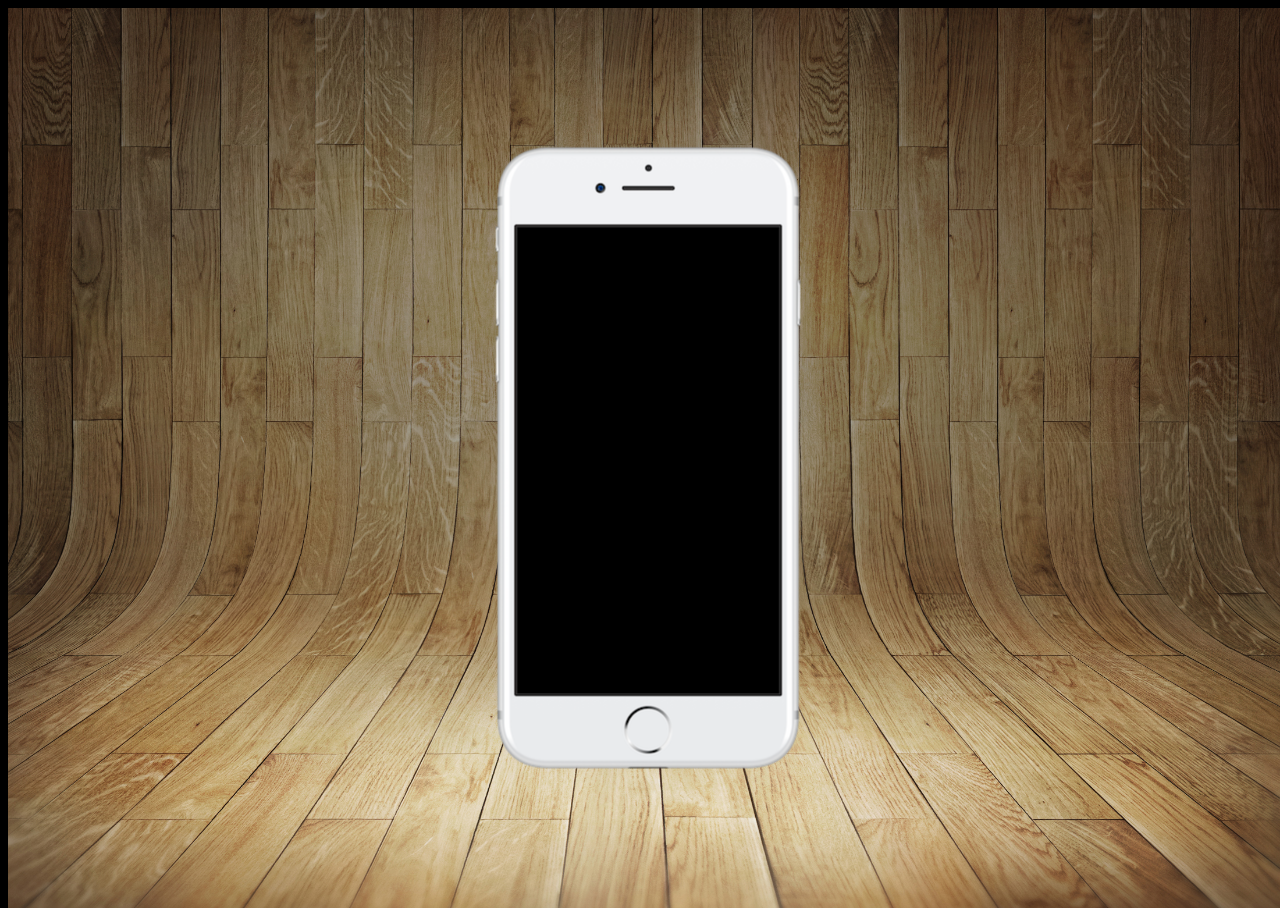
==== index.html @ adc4f03c "congifurações" ====
<!DOCTYPE html>
<html lang="pt-br">
<head>
    <meta charset="UTF-8">
    <meta http-equiv="X-UA-Compatible" content="IE=edge">
    <meta name="viewport" content="width=device-width, initial-scale=1.0">
    <title>Projeto Resdes Sociais</title>
    <link rel="shortcut icon" href="imagens/favicon.ico" type="image/x-icon">
    <link rel="stylesheet" href="estilo/estilo.css">
</head>
<body>
    <main>
        <section id="celular">


        </section>
        <section id="redes-sociais">



        </section>


    </main>
    
</body>
</html>
---- estilo/estilo.css ----
@charset "utf-8"
/*aplicações gerais no index*/
*{
    margin: 0px;
    padding: 0px;
    font-family: Arial, Helvetica, sans-serif;
}
/*configurações gerais no corpo e no html */
html, body{
    background-color: black;
    width: 100vw;
    height:100vh;
}
/*configurações no fundo do corpo
bk- imagem madeira
no-repeat - imagemnão repetir
top - center > centralizando a imagem
bk-attach> fixo(sem rolagem)
*/
body{
    background: url('../imagens/fundo-madeira.jpg')no-repeat top center;
    background-size: cover;
    background-attachment: fixed;
}
/*configurações da main
position relative> fica sobre o body
*/
main{
    position: relative;
    height: 100vh;
}
/*configurações do ID celular
position absolute> ficará sobre a main
top - left> configurações de posição
transform- translate> centralizando a imagem
bk> inserindo a imagem
no-repeat> sem repetição*/
section#celular{
    position: absolute;
    top: 50%;
    left: 50%;
    transform: translate(-50%, -50%);

    width: 311px;
    height: 627px;
    background: url('../imagens/frame-iphone.png') no-repeat;
}
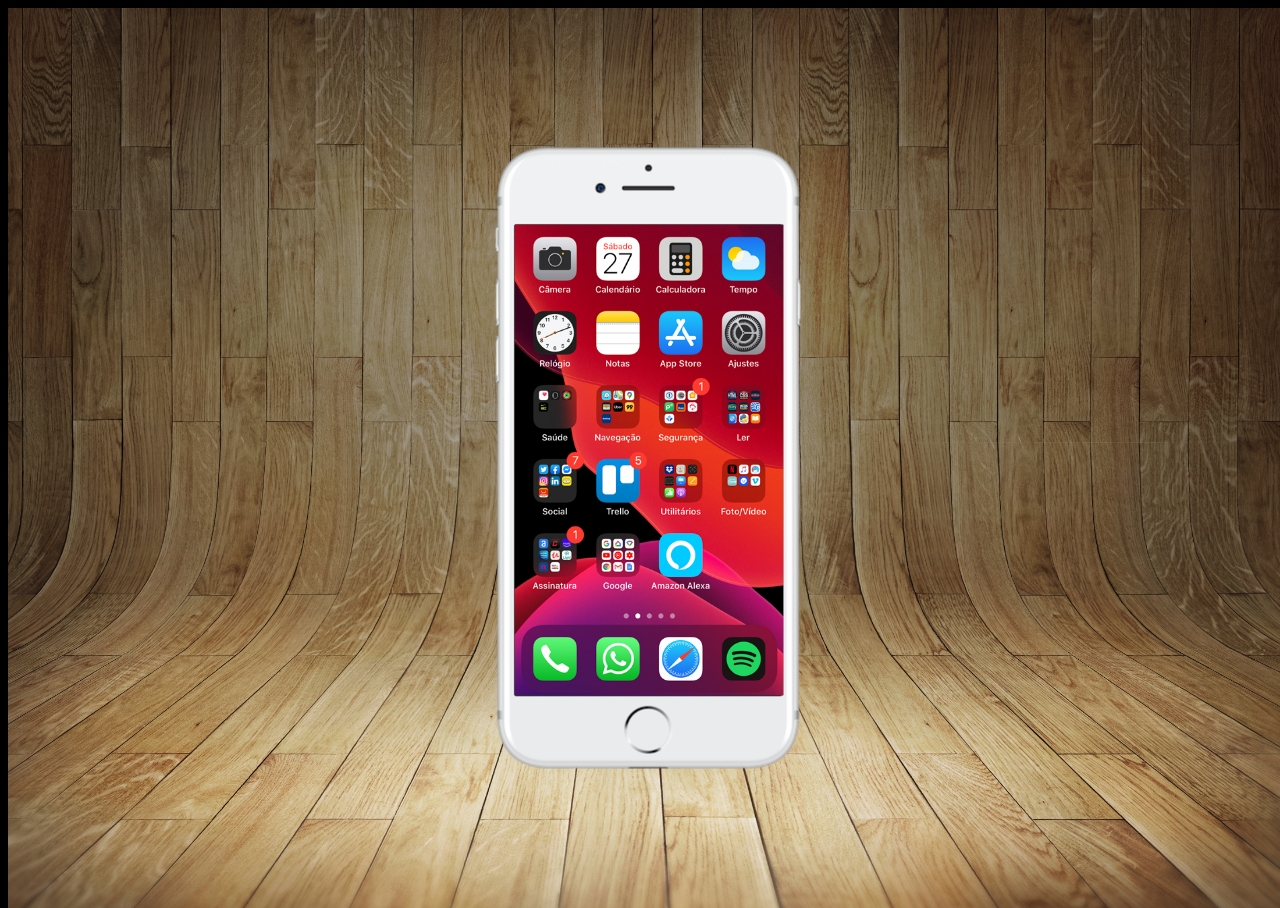
==== commit 9e3ee5c0: "criei tela home" ====
--- a/index.html
+++ b/index.html
@@ -11,6 +11,7 @@
 <body>
     <main>
         <section id="celular">
+            <iframe src="home.html" name="tela" id="tela" frameborder="0"></iframe>
 
 
         </section>
--- a/estilo/estilo.css
+++ b/estilo/estilo.css
@@ -45,3 +45,11 @@
     height: 627px;
     background: url('../imagens/frame-iphone.png') no-repeat;
 }
+iframe#tela{
+    position: relative;
+    top: 80px;
+    left: 22px;
+
+    width: 269px;
+    height: 471px;
+}
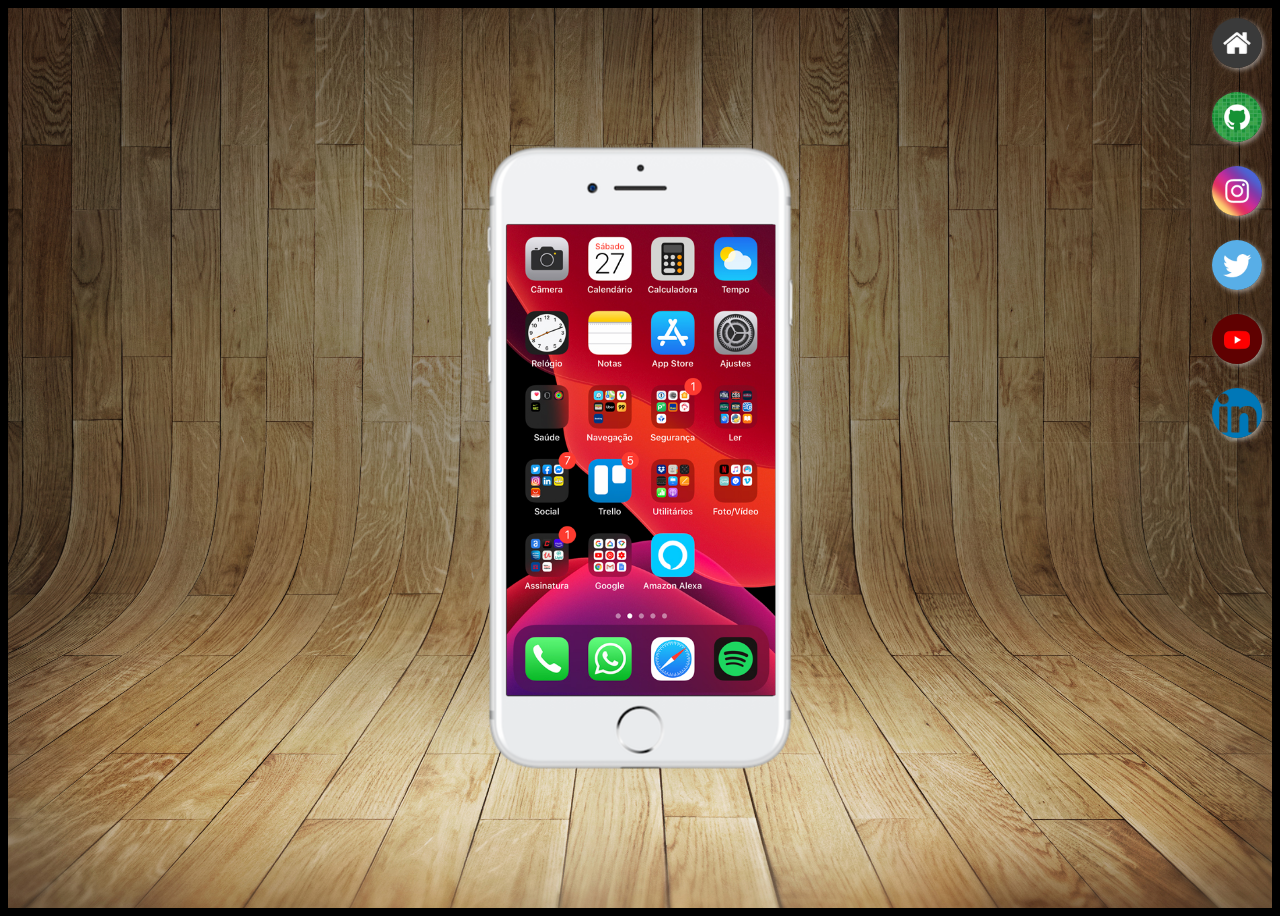
==== commit 0711772c: "botões" ====
--- a/index.html
+++ b/index.html
@@ -12,12 +12,15 @@
     <main>
         <section id="celular">
             <iframe src="home.html" name="tela" id="tela" frameborder="0"></iframe>
-
-
         </section>
+        
         <section id="redes-sociais">
-
-
+            <a href="#" target="tela"><img src="imagens/logo-home.jpg" alt="home"></a><br>
+            <a href="#" target="tela"><img src="imagens/logo-github.jpg" alt="Github"></a><br>
+            <a href="#" target="tela"><img src="imagens/logo-instagram.jpg" alt="Instagram"></a><br>
+            <a href="#" target="tela"><img src="imagens/logo-twitter.jpg" alt="Twitter"></a><br>
+            <a href="#" target="tela"><img src="imagens/logo-youtube.jpg" alt="Youtube"></a><br>
+            <a href="#" target="tela"><img src="imagens/linkdin-logo.png" alt="Linkdin"></a>
 
         </section>
 
--- a/estilo/estilo.css
+++ b/estilo/estilo.css
@@ -8,12 +8,12 @@
 /*configurações gerais no corpo e no html */
 html, body{
     background-color: black;
-    width: 100vw;
+    width: 99.5%
     height:100vh;
 }
 /*configurações no fundo do corpo
 bk- imagem madeira
-no-repeat - imagemnão repetir
+no-repeat - imagem não repetir
 top - center > centralizando a imagem
 bk-attach> fixo(sem rolagem)
 */
@@ -53,3 +53,22 @@
     width: 269px;
     height: 471px;
 }
+
+section#redes-sociais{
+    text-align: right;
+    
+}
+section#redes-sociais img{
+    width: 50px;
+    border-radius: 50%;
+    margin: 10px;
+    box-shadow:2px 2px 5px rgba(255, 255, 255, 0.486) ;
+    box-sizing: border-box;
+}
+
+section#redes-sociais img:hover{
+    border: 2px solid rgba(255, 255, 255, 0.726);
+    transform: translate(-4px, -4px);
+    transition: .3s;
+    box-shadow: 5px 5px 10px rgba(255, 255, 255, 0.308);
+}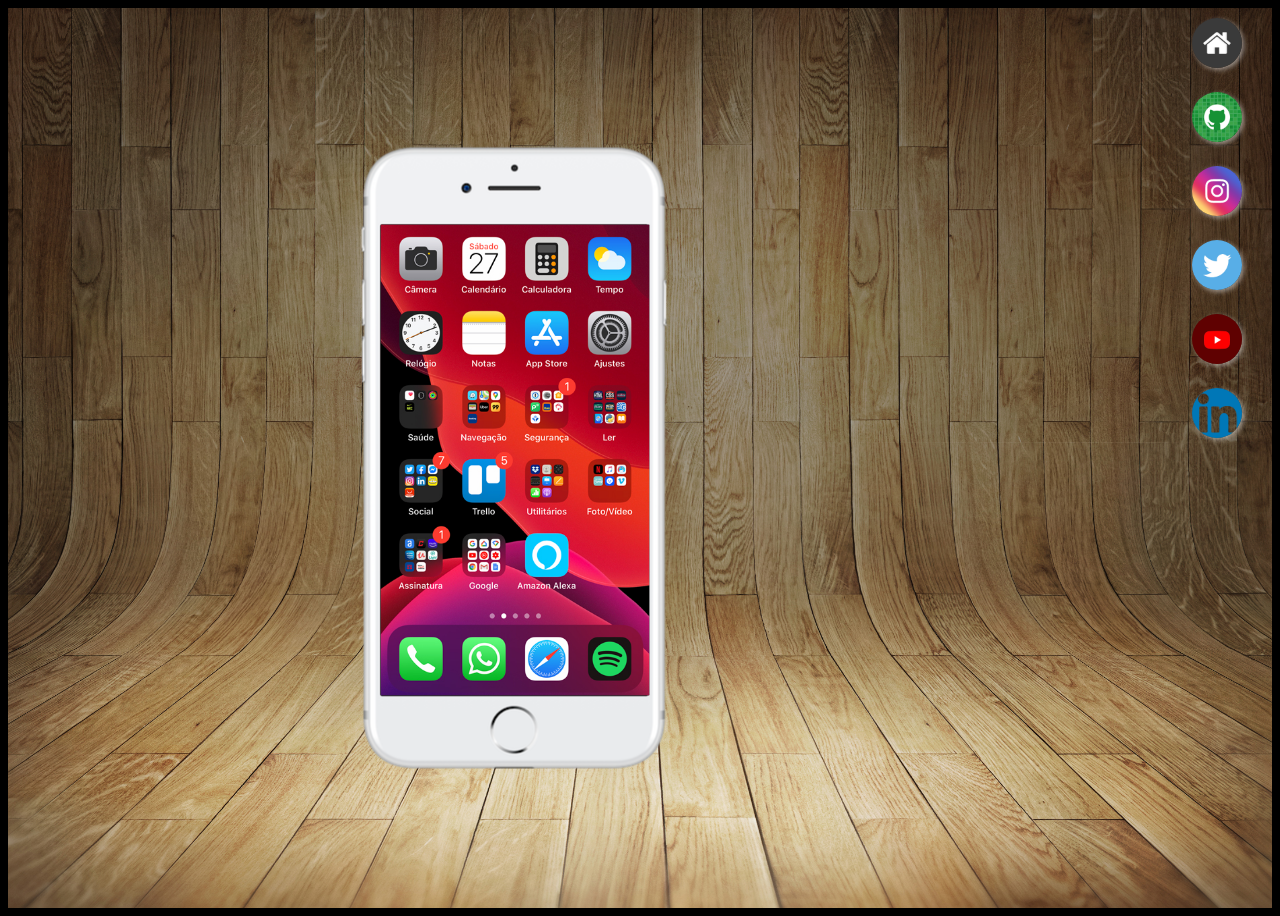
==== commit 55759209: "mudanças" ====
--- a/index.html
+++ b/index.html
@@ -11,19 +11,18 @@
 <body>
     <main>
         <section id="celular">
-            <iframe src="home.html" name="tela" id="tela" frameborder="0"></iframe>
+            <iframe src="home.html" name="tela" id="tela" frameborder="0">Seu navegador não é compatível com isso...</iframe>
         </section>
         
         <section id="redes-sociais">
-            <a href="#" target="tela"><img src="imagens/logo-home.jpg" alt="home"></a><br>
-            <a href="#" target="tela"><img src="imagens/logo-github.jpg" alt="Github"></a><br>
-            <a href="#" target="tela"><img src="imagens/logo-instagram.jpg" alt="Instagram"></a><br>
-            <a href="#" target="tela"><img src="imagens/logo-twitter.jpg" alt="Twitter"></a><br>
-            <a href="#" target="tela"><img src="imagens/logo-youtube.jpg" alt="Youtube"></a><br>
-            <a href="#" target="tela"><img src="imagens/linkdin-logo.png" alt="Linkdin"></a>
+            <a href="home.tml" target="tela"><img src="imagens/logo-home.jpg" alt="home"></a><br>
+            <a href="github.tml" target="tela"><img src="imagens/logo-github.jpg" alt="Github"></a><br>
+            <a href="insta.tml" target="tela"><img src="imagens/logo-instagram.jpg" alt="Instagram"></a><br>
+            <a href="contato.html" target="tela"><img src="imagens/logo-twitter.jpg" alt="Twitter"></a><br>
+            <a href="youtube.tml" target="tela"><img src="imagens/logo-youtube.jpg" alt="Youtube"></a><br>
+            <a href="linkedin.tml" target="tela"><img src="imagens/linkdin-logo.png" alt="Linkdin"></a>
 
         </section>
-
 
     </main>
     
--- a/estilo/estilo.css
+++ b/estilo/estilo.css
@@ -28,6 +28,7 @@
 main{
     position: relative;
     height: 100vh;
+    min-width: 360px;
 }
 /*configurações do ID celular
 position absolute> ficará sobre a main
@@ -38,7 +39,7 @@
 section#celular{
     position: absolute;
     top: 50%;
-    left: 50%;
+    left: 40%; 
     transform: translate(-50%, -50%);
 
     width: 311px;
@@ -61,14 +62,14 @@
 section#redes-sociais img{
     width: 50px;
     border-radius: 50%;
-    margin: 10px;
+    margin: 10px 30px;
     box-shadow:2px 2px 5px rgba(255, 255, 255, 0.486) ;
     box-sizing: border-box;
 }
 
 section#redes-sociais img:hover{
     border: 2px solid rgba(255, 255, 255, 0.726);
-    transform: translate(-4px, -4px);
-    transition: .3s;
+    transform: rotate(360deg);
+    transition: 1s;
     box-shadow: 5px 5px 10px rgba(255, 255, 255, 0.308);
 }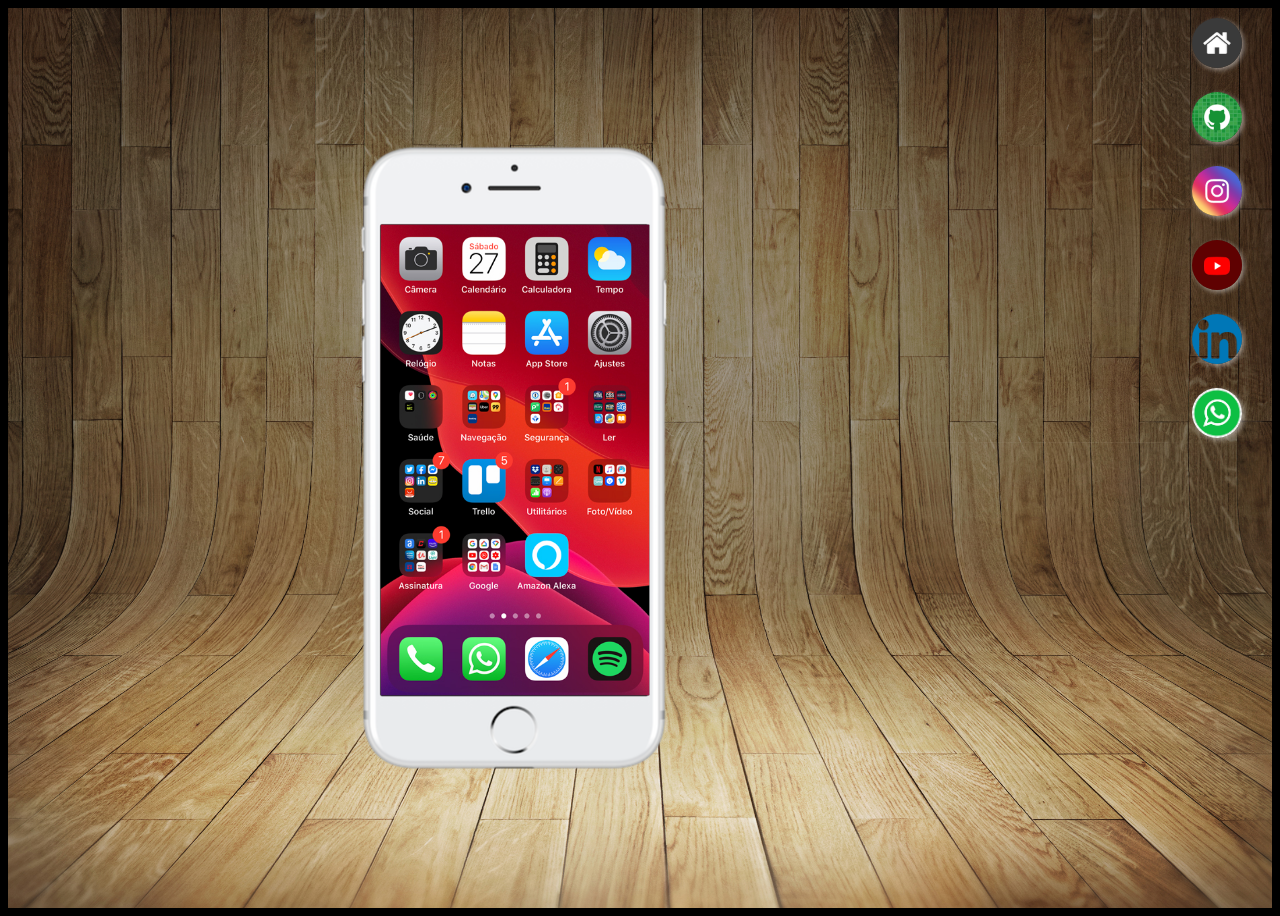
==== commit 8be8a18f: "whatsapp" ====
--- a/index.html
+++ b/index.html
@@ -18,9 +18,10 @@
             <a href="home.tml" target="tela"><img src="imagens/logo-home.jpg" alt="home"></a><br>
             <a href="github.tml" target="tela"><img src="imagens/logo-github.jpg" alt="Github"></a><br>
             <a href="insta.tml" target="tela"><img src="imagens/logo-instagram.jpg" alt="Instagram"></a><br>
-            <a href="contato.html" target="tela"><img src="imagens/logo-twitter.jpg" alt="Twitter"></a><br>
             <a href="youtube.tml" target="tela"><img src="imagens/logo-youtube.jpg" alt="Youtube"></a><br>
-            <a href="linkedin.tml" target="tela"><img src="imagens/linkdin-logo.png" alt="Linkdin"></a>
+            <a href="linkedin.tml" target="tela"><img src="imagens/linkdin-logo.png" alt="Linkdin"></a><br>
+            <a href="contato.html" target="tela"><img src="imagens/logo-wpp.png" alt="WhatsApp"></a>
+
 
         </section>
 
--- a/estilo/estilo.css
+++ b/estilo/estilo.css
@@ -68,7 +68,7 @@
 }
 
 section#redes-sociais img:hover{
-    border: 2px solid rgba(255, 255, 255, 0.726);
+    border: 2.5px solid rgba(255, 255, 255, 0.76);
     transform: rotate(360deg);
     transition: 1s;
     box-shadow: 5px 5px 10px rgba(255, 255, 255, 0.308);
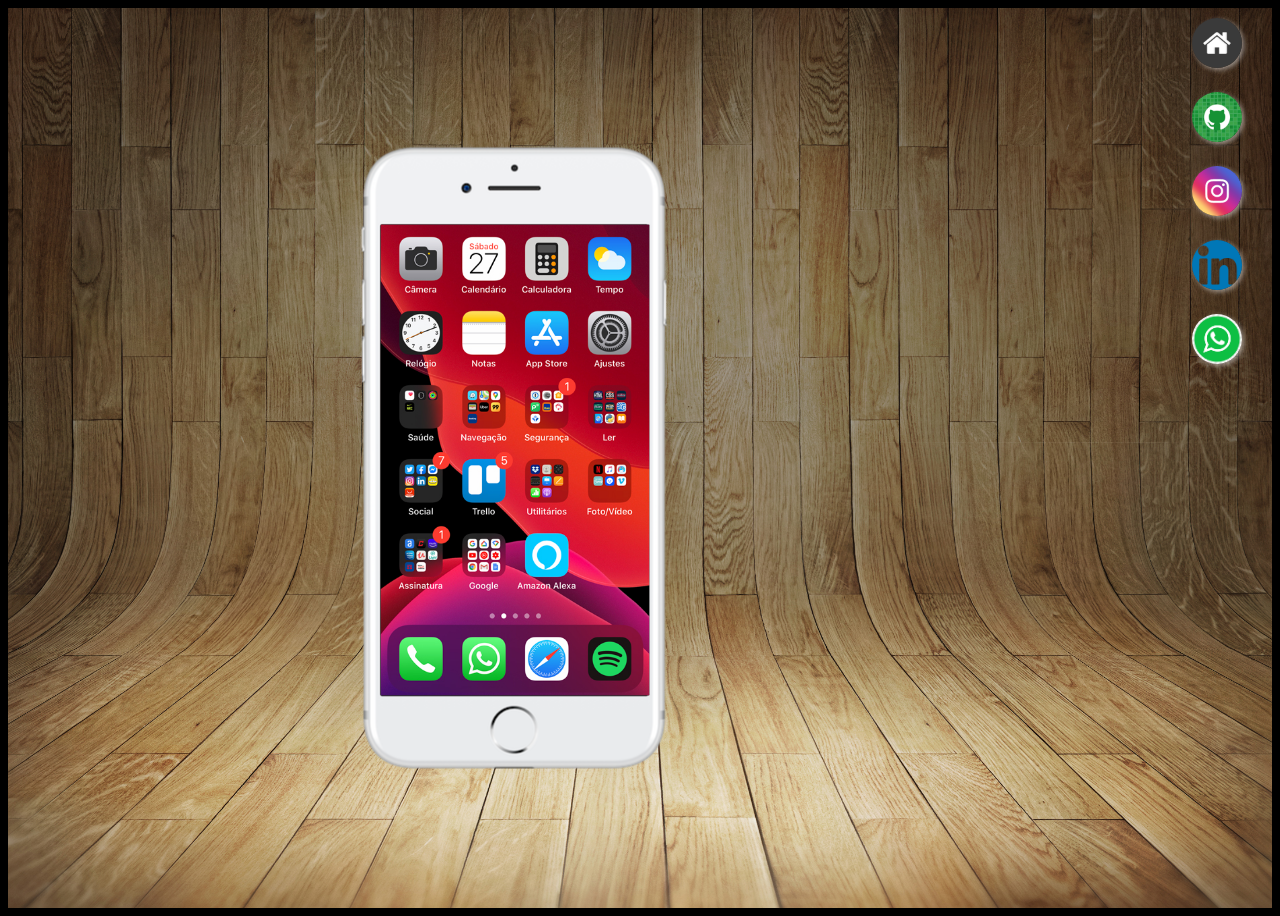
==== commit 9977223f: "finalizando" ====
--- a/index.html
+++ b/index.html
@@ -15,11 +15,10 @@
         </section>
         
         <section id="redes-sociais">
-            <a href="home.tml" target="tela"><img src="imagens/logo-home.jpg" alt="home"></a><br>
-            <a href="github.tml" target="tela"><img src="imagens/logo-github.jpg" alt="Github"></a><br>
-            <a href="insta.tml" target="tela"><img src="imagens/logo-instagram.jpg" alt="Instagram"></a><br>
-            <a href="youtube.tml" target="tela"><img src="imagens/logo-youtube.jpg" alt="Youtube"></a><br>
-            <a href="linkedin.tml" target="tela"><img src="imagens/linkdin-logo.png" alt="Linkdin"></a><br>
+            <a href="home.html" target="tela"><img src="imagens/logo-home.jpg" alt="home"></a><br>
+            <a href="github.html" target="tela"><img src="imagens/logo-github.jpg" alt="Github"></a><br>
+            <a href="insta.html" target="tela"><img src="imagens/logo-instagram.jpg" alt="Instagram"></a><br>
+            <a href="linkedin.html" target="tela"><img src="imagens/linkdin-logo.png" alt="Linkdin"></a><br>
             <a href="contato.html" target="tela"><img src="imagens/logo-wpp.png" alt="WhatsApp"></a>
 
 
